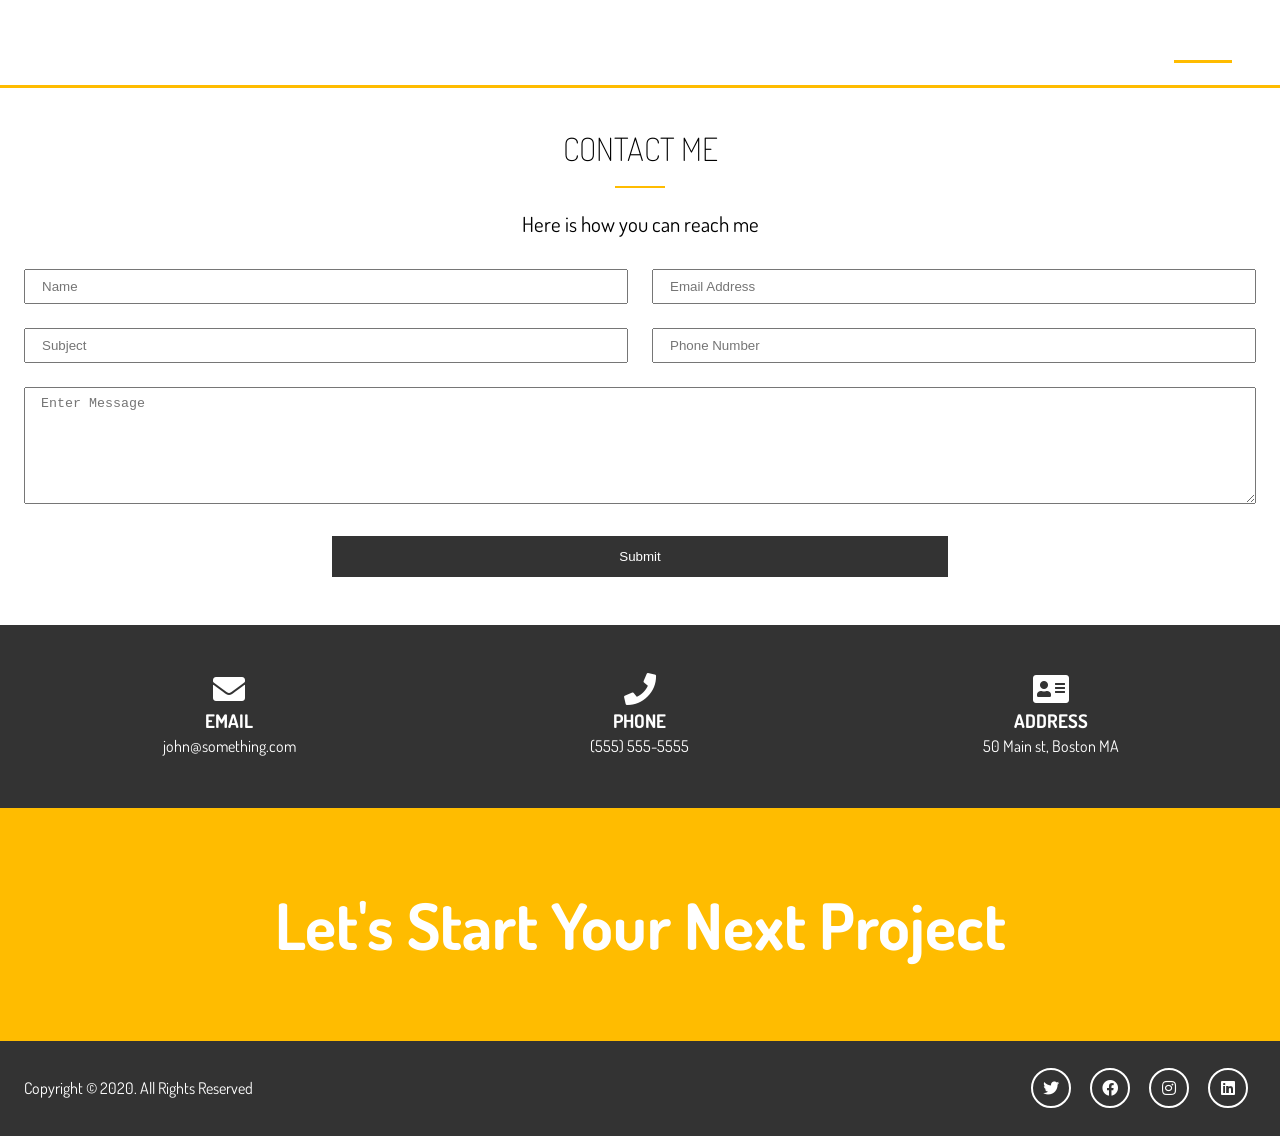
==== contact.html @ b0d20aa6 "First" ====
<!DOCTYPE html>
<html lang="en">
  <head>
    <meta charset="UTF-8" />
    <meta name="viewport" content="width=device-width, initial-scale=1.0" />
    <title>Contact Page | Portfolio</title>
    <link
      rel="stylesheet"
      href="https://use.fontawesome.com/releases/v5.6.3/css/all.css"
      integrity="sha384-UHRtZLI+pbxtHCWp1t77Bi1L4ZtiqrqD80Kn4Z8NTSRyMA2Fd33n5dQ8lWUE00s/"
      crossorigin="anonymous"
    />
    <link
      href="https://fonts.googleapis.com/css2?family=Dosis&display=swap"
      rel="stylesheet"
    />
    <link rel="stylesheet" href="css/main.css" />
  </head>

  <body>
    <header id="header-inner">
      <div class="container">
        <nav id="navbar">
          <img src="img/logo.png" alt="" class="logo" />
          <ul>
            <li><a href="index.html">Home</a></li>
            <li><a href="about.html">About</a></li>
            <li><a href="work.html">Work</a></li>
            <li><a href="contact.html" class="current">Contact</a></li>
          </ul>
        </nav>
      </div>
    </header>
    <section id="contact">
      <article id="contact-a" class="text-center py-3">
        <div class="container">
          <h2 class="title uppercase">Contact me</h2>
          <div class="bottom-line"></div>
          <p class="leader">Here is how you can reach me</p>
          <form action="action.php">
            <div class="contact-form">
              <input type="text" class="name" name="name" placeholder="Name" />
              <input
                type="text"
                class="email"
                name="email"
                placeholder="Email Address"
              />
              <input
                type="text"
                class="subject"
                name="subject"
                placeholder="Subject"
              />
              <input
                type="text"
                class="number"
                name="number"
                placeholder="Phone Number"
              />
              <textarea
                name="message"
                class="message"
                placeholder="Enter Message"
              ></textarea>
            </div>
            <input type="submit" value="Submit" class="btn-dark" />
          </form>
        </div>
      </article>
      <article id="contact-b" class="bg-third text-center py-3">
        <div class="container">
          <div class="grid">
            <div>
              <i class="fas fa-envelope fa-2x"></i>
              <h3 class="uppercase">Email</h3>
              <p>john@something.com</p>
            </div>
            <div>
              <i class="fas fa-phone fa-2x"></i>
              <h3 class="uppercase">Phone</h3>
              <p>(555) 555-5555</p>
            </div>
            <div>
              <i class="fas fa-address-card fa-2x"></i>
              <h3 class="uppercase">Address</h3>
              <p>50 Main st, Boston MA</p>
            </div>
          </div>
        </div>
      </article>
      <article id="contact-c" class="text-center py-4 bg-primary">
        <div class="container">
          <h1>Let's Start Your Next Project</h1>
        </div>
      </article>
    </section>
    <footer id="footer">
      <div class="container">
        <div>
          <p>Copyright &copy; 2020. All Rights Reserved</p>
          <ul>
            <li>
              <a href="#"><i class="fab fa-twitter"></i></a>
            </li>
            <li>
              <a href="#"><i class="fab fa-facebook"></i></a>
            </li>
            <li>
              <a href="#"><i class="fab fa-instagram"></i></a>
            </li>
            <li>
              <a href="#"><i class="fab fa-linkedin"></i></a>
            </li>
          </ul>
        </div>
      </div>
    </footer>
  </body>
</html>
---- css/main.css ----
.container {
  max-width: 1280px;
  margin: auto;
  padding: 0 1.5rem;
  overflow: hidden;
}

.title {
  text-align: center;
  font-size: 2rem;
  font-weight: 100;
}

.bg-secondary {
  background-color: #cccccc;
  color: black;
}

.bg-third {
  background-color: #333333;
  color: white;
}

.bg-primary {
  background-color: #ffbc00;
  color: white;
}

.bg-grey {
  background-color: #c4c4c4;
  color: black;
}

.box-title {
  font-size: 20px;
  text-transform: uppercase;
}

.bottom-line {
  background-color: #ffbc00;
  height: 2px;
  width: 50px;
  margin: 1.5rem auto;
}

.text-center {
  text-align: center;
}

.p-1 {
  padding: 1.5rem;
}

.p-2 {
  padding: 2rem;
}

.p-3 {
  padding: 3rem;
}

.py-1 {
  padding: 1.5rem 0;
}

.py-2 {
  padding: 2rem 0;
}

.py-3 {
  padding: 3rem 0;
}

.py-4 {
  padding: 4rem 0;
}

.leader {
  text-align: center;
  font-size: 1.3rem;
  margin: 1rem 0 2rem;
}

.my-2 {
  margin: 2rem 0;
}

.btn-light, .btn-dark {
  display: inline-block;
  border: none;
  padding: 0.8rem 2rem;
  transition: all 0.5s;
}

.uppercase {
  text-transform: uppercase;
}

.btn-light {
  background-color: white;
  color: black;
}

.btn-dark {
  background-color: #333333;
  color: white;
}

*[class^="btn-"]:hover {
  background-color: #ffbc00;
}

.project {
  display: grid;
  grid-template-columns: repeat(3, 1fr);
}

.projects {
  position: relative;
  background-color: #ffbc00;
  overflow: hidden;
  box-shadow: 0 5px 10px 0 rgba(0, 0, 0, 0.3);
  line-height: 3rem;
}

.projects::after {
  content: "";
  position: absolute;
  top: 0;
  left: 0;
  opacity: 0.9;
  width: 100%;
  height: 100%;
  background-color: inherit;
  transition: all 3s cubic-bezier(0.2, 1, 0.3, 1);
  transform: scale(2) translate(-75%, -75%) rotate(-28deg);
}

.projects:hover::after {
  transform: scale(2) translate(0, 0) rotate(-28deg);
}

.projects:hover .projects-image {
  transform: scale(1.2);
}

.projects-image {
  height: auto;
  transform: translateZ(0);
  display: block;
  transition: transform 750ms cubic-bezier(0.2, 1, 0.3, 1);
}

.projects-image::before {
  content: "";
  display: block;
  padding-top: 75%;
  overflow: hidden;
}

.projects-image img {
  position: absolute;
  top: 0;
  left: 0;
  height: auto;
  line-height: 0;
  width: 100%;
}

.projects:hover .projects-text {
  opacity: 1;
  transform: translateY(0);
}

.projects-text {
  position: absolute;
  top: 0;
  left: 0;
  right: 0;
  bottom: 0;
  opacity: 0;
  z-index: 1;
  transform: translateY(-20%);
  text-align: center;
  color: white;
  transition: opacity 500ms cubic-bezier(0.2, 1, 0.3, 1), transform 500ms cubic-bezier(0.2, 1, 0.3, 1);
  transition-delay: 300ms;
}

.projects-text-wrap {
  position: absolute;
  width: 100%;
  top: 50%;
  transform: translateY(-50%);
}

.projects-text-wrap p {
  opacity: 0.7;
  font-size: 1.2rem;
}

.projects-text-wrap h2 {
  font-size: 2rem;
  padding: 0 1rem;
  margin-top: 5px;
}

* {
  margin: 0;
  padding: 0;
  box-sizing: border-box;
}

body {
  font-family: "Dosis", sans-serif;
  line-height: 1.6rem;
}

a {
  color: white;
  text-decoration: none;
}

ul {
  list-style: none;
}

img {
  width: 100%;
}

#header {
  background: url(/project/img/showcase.jpg) no-repeat center right/cover;
  color: white;
  height: 100vh;
  padding-top: 1rem;
}

#header article {
  padding-top: 22%;
  display: flex;
  flex-direction: column;
  align-items: center;
  text-align: center;
  justify-content: center;
}

#header article h1 {
  font-size: 4rem;
  padding-bottom: 1rem;
}

#header-inner {
  padding: 0.5rem 0;
  background: url(/project/img/showcase.jpg) no-repeat 20% 30%/cover;
  height: 5.5rem;
  color: white;
  border-bottom: 3px solid #ffbc00;
}

nav {
  display: flex;
  align-items: center;
  justify-content: space-between;
}

nav ul li {
  padding: 0 1.5rem;
  display: inline-block;
}

nav ul li a {
  text-transform: uppercase;
  font-size: 16px;
  border-bottom: transparent solid 3px;
  padding-bottom: 0.5rem;
  transition: border-color 0.5s;
}

nav ul li a:hover {
  border-color: #cccccc;
}

nav ul li a.current {
  border-color: #ffbc00;
}

nav img {
  width: 70px;
  height: 70px;
}

#home-a #concept {
  margin: 3rem 0 1rem 0;
  display: grid;
  grid-template-columns: repeat(4, 1fr);
  grid-gap: 1rem;
}

#home-a #concept i {
  color: #ffbc00;
  padding-bottom: 0.5rem;
}

#home-a #concept h3 {
  padding-bottom: 0.5rem;
}

#home-b .titul {
  display: grid;
  grid-template-columns: repeat(4, 1fr);
}

#home-b .titul div:nth-child(even) {
  background-color: #cccccc;
}

#home-b .titul div {
  display: flex;
  flex-direction: column;
  align-items: center;
  justify-content: center;
}

#home-b .titul div ul {
  padding: 3rem 0;
}

#home-b .titul div li {
  line-height: 2;
}

#home-b .titul div li:nth-child(2) {
  font-size: 1.5rem;
}

#home-b .titul div li:nth-child(3) {
  font-size: 2rem;
  font-weight: bold;
}

#home-c .project {
  margin-top: 4rem;
  display: grid;
  grid-template-columns: repeat(4, 1fr);
  grid-gap: 1.5rem;
}

#home-c .projects-step {
  position: absolute;
  top: 0;
  right: 0;
  font-size: 28px;
  background: #ffbc00;
  color: white;
  border-radius: 50%;
  line-height: 15px;
  padding: 1rem;
  transition: all 1s;
}

#home-c .projects-icon {
  border-radius: 50%;
  background: #333333;
  color: white;
  padding: 2rem 1.5rem;
  width: 130px;
  line-height: 70px;
  text-align: center;
  position: relative;
  transition: all 1s;
}

#home-c .projects-icon:hover {
  margin-bottom: 3rem;
  transform: scale(1.3);
  background-color: #ffbc00;
}

#home-c .projects-icon:hover .projects-step {
  background-color: #333333;
}

#about-a .about-a-inner {
  display: grid;
  grid-template-areas: "img tekt tekt" "aw1 aw2 aw3";
  grid-gap: 1.2rem;
}

#about-a .about-a-inner img {
  grid-area: img;
}

#about-a .about-a-inner .div-text {
  grid-area: tekt;
  border-left: 2px solid #ffbc00;
}

#about-a .about-a-inner .award-1 {
  grid-area: aw1;
}

#about-a .about-a-inner .award-1 i {
  margin: 1rem;
  color: #ffbc00;
}

#about-a .about-a-inner .award-2 {
  grid-area: aw2;
}

#about-a .about-a-inner .award-2 i {
  margin: 1rem;
  color: #ffbc00;
}

#about-a .about-a-inner .award-3 {
  grid-area: aw3;
}

#about-a .about-a-inner .award-3 i {
  margin: 1rem;
  color: #ffbc00;
}

#about-b .place {
  width: 100%;
  height: 25px;
  margin-bottom: 0.6rem;
  border-radius: 5px;
  border: 2px solid #333333;
}

#about-b .place div {
  border-radius: 5px;
}

#about-c {
  background-color: #f4f4f4;
}

#about-c .logos {
  height: 20vh;
  align-items: center;
  display: grid;
  justify-content: center;
  grid-template-columns: repeat(4, 1fr);
  grid-gap: 2rem;
}

#about-c .logos img {
  margin: auto;
  width: 70%;
}

#about-d .reviews {
  display: grid;
  grid-template-columns: repeat(4, 1fr);
  grid-gap: 0.5rem;
}

#about-d .reviews .review {
  display: flex;
  flex-direction: column;
}

#about-d .reviews .review div:first-child {
  border: 1px solid #cccccc;
  padding: 0.5rem;
  border-radius: 5px;
}

#about-d .reviews .review div:last-child {
  margin: 1rem 0;
  display: flex;
  align-items: center;
}

#about-d .reviews .review div:last-child img {
  width: 22%;
  border-radius: 50%;
}

#about-d .reviews .review div:last-child p {
  padding-left: 0.5rem;
}

#contact-a .contact-form {
  display: grid;
  grid-template-columns: repeat(2, 1fr);
  grid-gap: 1.5rem;
}

#contact-a .contact-form input[type="text"] {
  padding: 0.5rem 1rem;
}

#contact-a .contact-form textarea {
  padding: 0.5rem 1rem;
  grid-column: 1 / span 2;
  height: 13vh;
}

#contact-a input[type="submit"] {
  margin-top: 2rem;
  width: 50%;
}

#contact-b .grid {
  display: grid;
  grid-template-columns: repeat(3, 1fr);
}

#contact-c h1 {
  text-align: center;
  padding: 2.5rem 0;
  font-size: 4rem;
}

#footer {
  background-color: #333333;
  color: white;
}

#footer .container {
  padding: 1.2rem 1.5rem;
}

#footer .container div {
  display: flex;
  justify-content: space-between;
  align-items: center;
}

#footer .container div ul li {
  padding: 0.5rem;
  display: inline-block;
  border: 2px;
}

#footer .container div ul li i {
  border: 2px #fff solid;
  border-radius: 50%;
  width: 40px;
  line-height: 20px;
  text-align: center;
  padding: 0.5rem;
  transition: all 0.5s;
}

#footer .container div ul li a:hover i {
  background-color: #ffbc00;
}

@media (max-width: 800px) {
  #header {
    height: 30rem;
  }
  #header article {
    padding-top: 10%;
  }
  #header article h1 {
    line-height: 4rem;
  }
  #contact-c h1 {
    padding: 0;
    line-height: 6.5rem;
  }
}

@media (max-height: 580px) {
  #header {
    height: 32rem;
  }
  #header article {
    padding-top: 10%;
  }
  #header article h1 {
    line-height: 6rem;
  }
}

@media (max-width: 525px) {
  #header {
    padding-top: 0;
    background: url(/project/img/showcase.jpg) no-repeat 20% 30%/cover;
    border-bottom: 3px solid #ffbc00;
    height: 10rem;
  }
  #header article {
    display: none;
  }
  #header-inner {
    padding: 0;
    height: 10rem;
  }
  nav {
    padding-top: 1rem;
    flex-direction: column;
    justify-content: center;
  }
  nav ul {
    display: flex;
  }
  nav ul li {
    padding: 16px;
  }
  #home-a #concept {
    grid-template-columns: repeat(1, 1fr);
  }
  #home-b .titul {
    grid-template-columns: repeat(1, 1fr);
  }
  #home-c .project {
    grid-template-columns: repeat(1, 1fr);
  }
  #about-a .about-a-inner {
    grid-template-areas: "img img img" "tekt tekt tekt" "aw1 aw1 aw1" "aw2 aw2 aw2" "aw3 aw3 aw3";
  }
  #about-c {
    display: none;
  }
  #about-d .reviews {
    grid-template-columns: repeat(1, 1fr);
  }
  #about-d .reviews .review div:last-child img {
    width: 12%;
  }
  #work .project {
    grid-template-columns: repeat(1, 1fr);
  }
  #contact-a .contact-form {
    grid-template-columns: repeat(1, 1fr);
  }
  #contact-a .contact-form textarea {
    grid-column: 1;
  }
  #contact-b .grid {
    grid-template-columns: repeat(1, 1fr);
    grid-gap: 1rem;
  }
  #contact-b .grid div:first-child {
    padding-bottom: 1rem;
    border-bottom: 1px solid #555555;
  }
  #contact-b .grid div:nth-child(2) {
    padding-bottom: 1rem;
    border-bottom: 1px solid #555555;
  }
  #contact-c h1 {
    padding: 1rem 0;
    font-size: 2rem;
    line-height: 3rem;
  }
  #footer .container div {
    flex-direction: column;
  }
  #footer .container div ul {
    padding-top: 0.5rem;
  }
}
/*# sourceMappingURL=main.css.map */
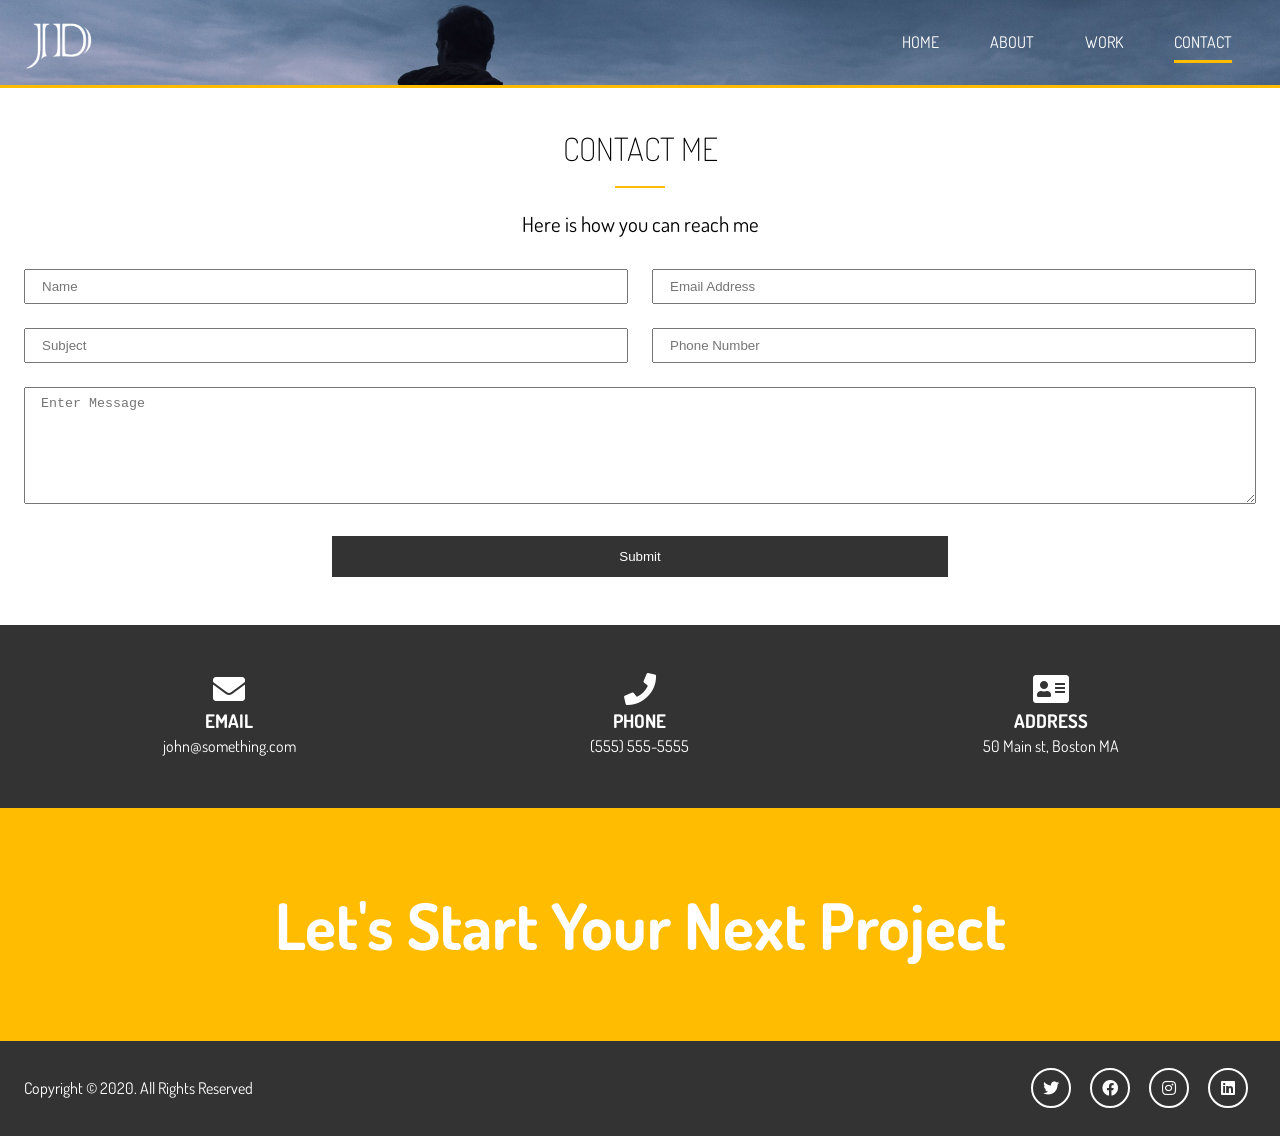
==== commit 165ba903: "FINAL" ====
--- a/contact.html
+++ b/contact.html
@@ -37,7 +37,7 @@
           <h2 class="title uppercase">Contact me</h2>
           <div class="bottom-line"></div>
           <p class="leader">Here is how you can reach me</p>
-          <form action="action.php">
+          <form name="contact" data-netlify="true">
             <div class="contact-form">
               <input type="text" class="name" name="name" placeholder="Name" />
               <input
--- a/css/main.css
+++ b/css/main.css
@@ -230,7 +230,7 @@
 }
 
 #header {
-  background: url(/project/img/showcase.jpg) no-repeat center right/cover;
+  background: url("../img/showcase.jpg") no-repeat center right/cover;
   color: white;
   height: 100vh;
   padding-top: 1rem;
@@ -252,7 +252,7 @@
 
 #header-inner {
   padding: 0.5rem 0;
-  background: url(/project/img/showcase.jpg) no-repeat 20% 30%/cover;
+  background: url("../img/showcase.jpg") no-repeat 20% 30%/cover;
   height: 5.5rem;
   color: white;
   border-bottom: 3px solid #ffbc00;
@@ -584,7 +584,7 @@
 @media (max-width: 525px) {
   #header {
     padding-top: 0;
-    background: url(/project/img/showcase.jpg) no-repeat 20% 30%/cover;
+    background: url("../img/showcase.jpg") no-repeat 20% 30%/cover;
     border-bottom: 3px solid #ffbc00;
     height: 10rem;
   }
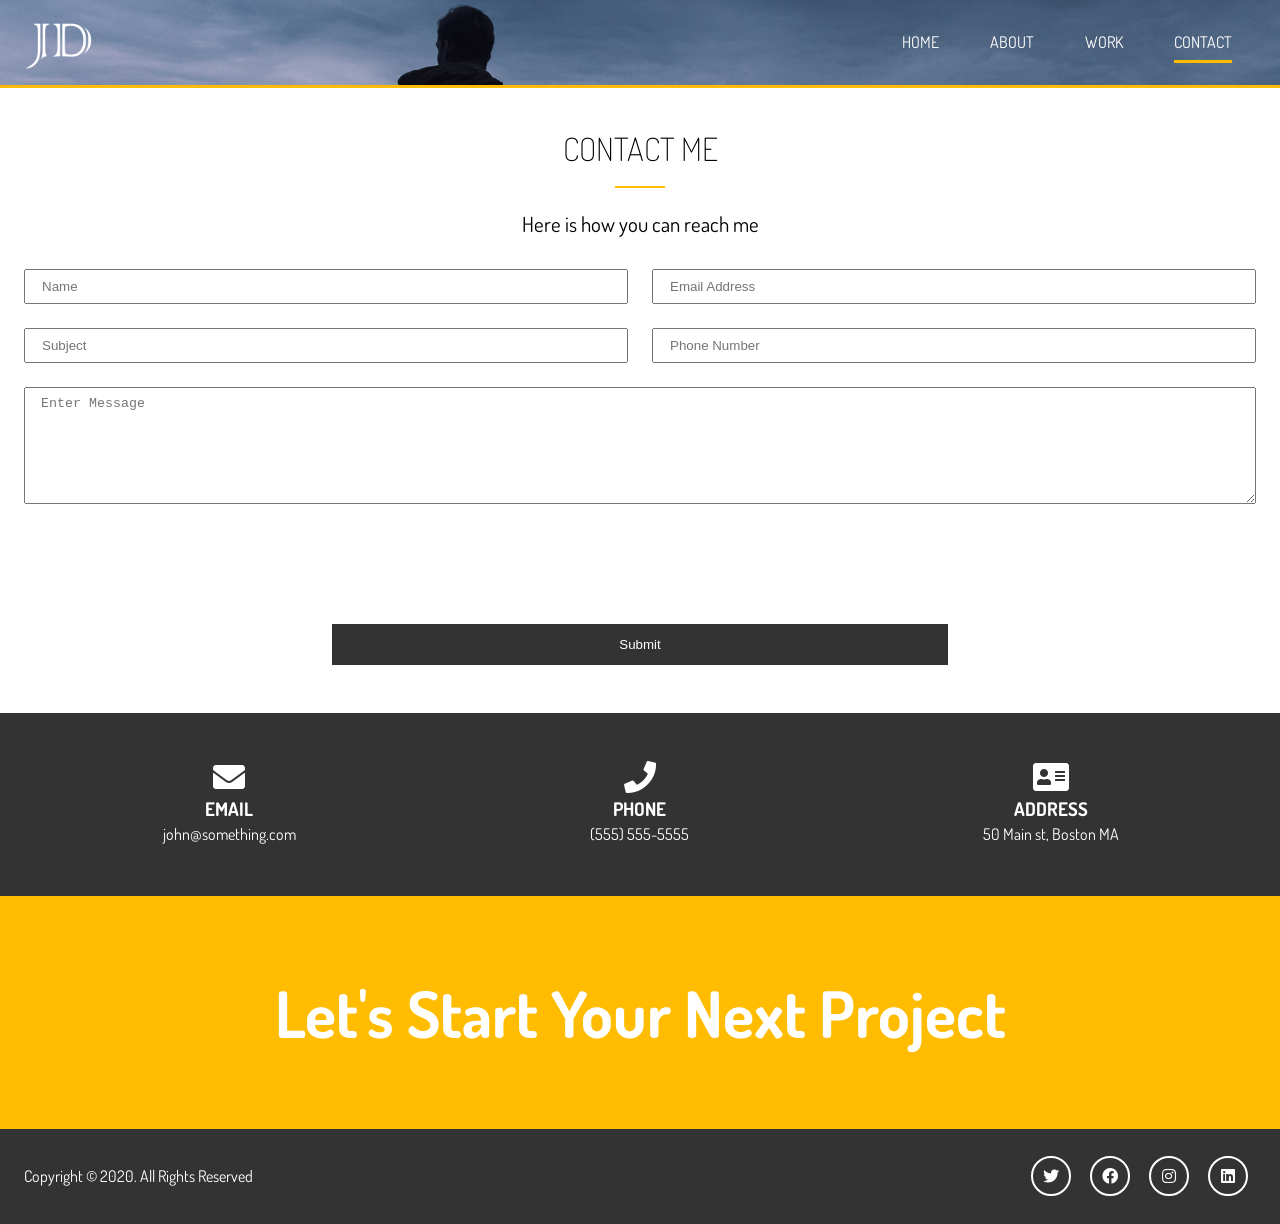
==== commit 6fb8c07a: ""Final"" ====
--- a/contact.html
+++ b/contact.html
@@ -37,7 +37,12 @@
           <h2 class="title uppercase">Contact me</h2>
           <div class="bottom-line"></div>
           <p class="leader">Here is how you can reach me</p>
-          <form name="contact" data-netlify="true">
+          <form
+            name="contact"
+            method="POST"
+            data-netlify="true"
+            data-netlify-recaptcha="true"
+          >
             <div class="contact-form">
               <input type="text" class="name" name="name" placeholder="Name" />
               <input
@@ -63,6 +68,9 @@
                 class="message"
                 placeholder="Enter Message"
               ></textarea>
+              <div class="m-2">
+                <div data-netlify-recaptcha="true"></div>
+              </div>
             </div>
             <input type="submit" value="Submit" class="btn-dark" />
           </form>
--- a/css/main.css
+++ b/css/main.css
@@ -9,6 +9,10 @@
   text-align: center;
   font-size: 2rem;
   font-weight: 100;
+}
+
+.m-2 {
+  margin: 2rem 0;
 }
 
 .bg-secondary {
